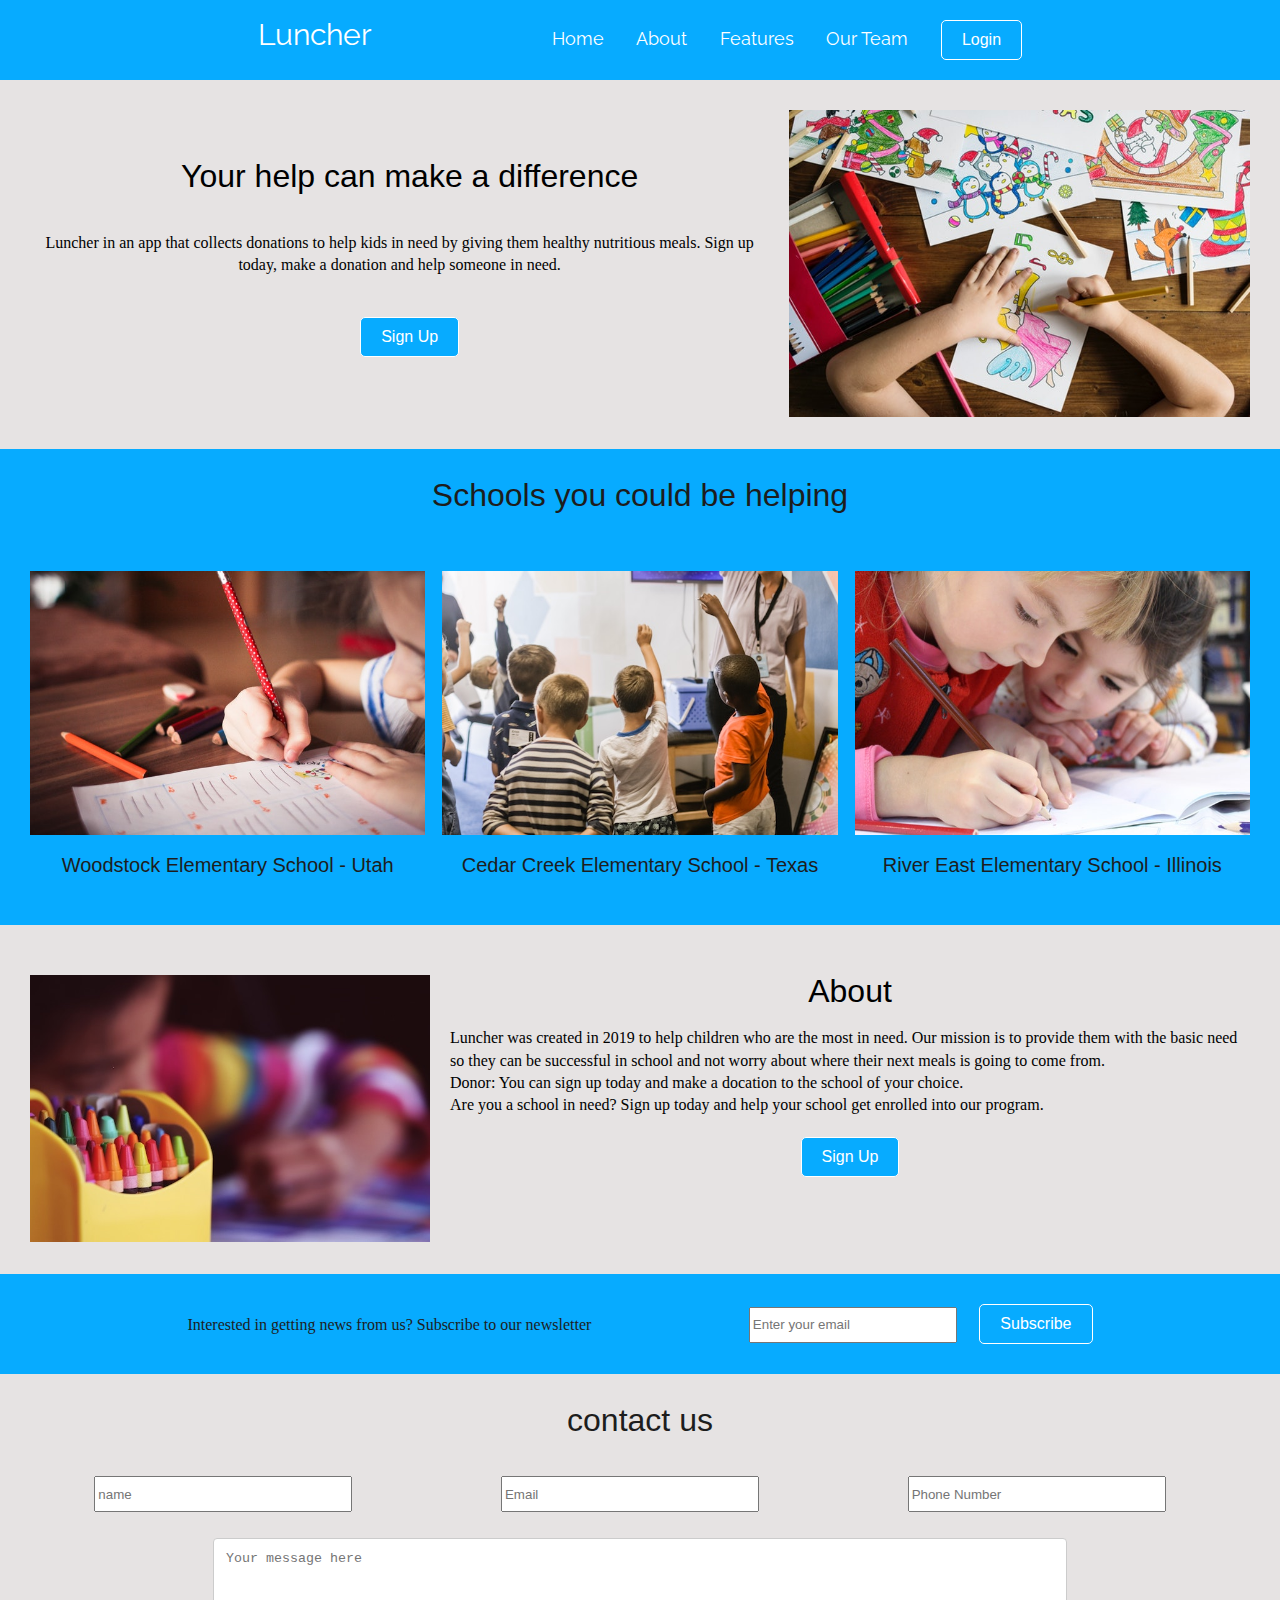
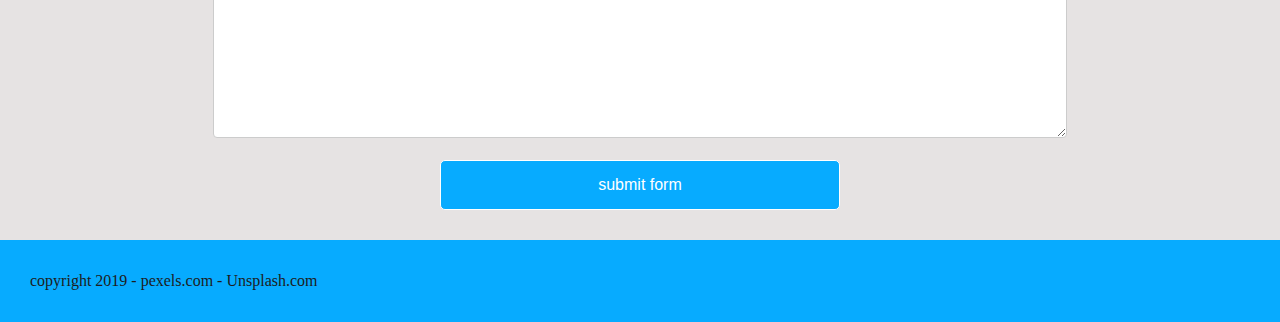
==== index.html @ b189b6d7 "worked on the padding for the pictures" ====
<!DOCTYPE html>
<html>
 <head>
    <title>Luncher</title>
    <meta charset="utf-8">
    <meta name="viewport" content="width=device-width, initial-scale=1.0">
    <link href = 'css/index.css' rel='stylesheet'>
    <style>
        @import url('https://fonts.googleapis.com/css?family=Raleway&display=swap');
     </style>
</head>

 <body>

    <div class="container">
            <div class="navigation">
                <!-- <div class="icon500"> -->
                    <h1>Luncher</h1> 
                    <a href="#"><img class="menu-icon" src="img/menu.png" alt=""/></a>
                <!-- </div> -->
                <div class="nav-links">
                    <a href="index.html">Home</a>
                    <a href="#">About</a>
                    <a href="#features">Features</a>
                    <a href="team.html">Our Team</a>
                    <button class="button">Login</button>
                </div>
            </div>  

            <div class="header">
                <div class="header-content">
                    <h2>Your help can make a difference</h2>
                    <p>Luncher in an app that collects donations to help kids in need by giving them healthy nutritious meals. Sign up today, make a donation and help someone in need.</p>
                    <button>Sign Up</button>
                </div>
                <div class="header-img">
                        <img src="img/kid-drawing-2.jpg" alt=""/>
                </div>
            </div>

            <section id="features" class="features">
                <div class="features-heading">
                    <h2>Schools you could be helping</h2>
                    
                </div>
                <div class="box-features">
                    <div class="box-features-1">
                        <img src ="img/school1.jpg" alt="picture of a child"/>
                        <h3>Woodstock Elementary School - Utah</h3>
                        <!-- <p>Lorem ipsum dolor sit amet, consectetur adipiscing elit, sed do eiusmod tempor incididunt ut labore et dolore magna aliqua.</p> -->
                    </div>
                    <div class="box-features-2" alt="picture of a child">
                        <img src ="img/school2.jpg"/>
                        <h3>Cedar Creek Elementary School - Texas</h3>
                        <!-- <p>Lorem ipsum dolor sit amet, consectetur adipiscing elit, sed do eiusmod tempor incididunt ut labore et dolore magna aliqua.</p> -->
                    </div>
                    <div class="box-features-3">
                        <img src ="img/school3.jpg" alt="picture of a child"/>
                        <h3>River East Elementary School - Illinois</h3>
                        <!-- <p>Lorem ipsum dolor sit amet, consectetur adipiscing elit, sed do eiusmod tempor incididunt ut labore et dolore magna aliqua.</p> -->
                    </div>
                </div>
            </section>

            <section class="about">
                
                <div class= "about-img">
                    <img src="img/pencils.jpg">
                </div>
                <div class="about-content">
                    <h2>About</h2>
                    <p>Luncher was created in 2019 to help children who are the most in need. Our mission is to provide them with the basic need so they can be successful in school and not worry about where their next meals is going to come from. </p>
                    <p>Donor: You can sign up today and make a docation to the school of your choice.</p>
                    <p>Are you a school in need? Sign up today and help your school get enrolled into our program.</p>
                    <button>Sign Up</button>
                </div>
            </section>

            <section class="subscribe-container">
                <!-- <div class="subs-text"> -->
                <p>Interested in getting news from us? Subscribe to our newsletter</p>
                <!-- </div> -->
                <form>
                    <input type = "text" name = "email" placeholder="Enter your email">
                    <button>Subscribe</button> 
                </form>
            </section>

            <section class="contact-container">
                <div class="contact-text">
                    <h2>contact us</h2>
                </div>
                <form class="contact-form">
                    <div class="info">
                        <input type="text" name="name" placeholder="name">
                        <input type="text" name="email" placeholder="Email">
                        <input type="text" name="phone-number" placeholder="Phone Number">
                    </div>
                    <div class="message">
                        <textarea name="subject" placeholder="Your message here" style="height:200px"></textarea>
                    </div>
                    <div class="btn-div">
                        <button class = "submit-form-btn">submit form</button>
                    </div>
                </form>
            </section>

            <footer>
                <p>copyright 2019 - pexels.com - Unsplash.com</p>
            </footer>
    </div>
    
</body>
</html>
---- css/index.css ----
/* http://meyerweb.com/eric/tools/css/reset/ 
   v2.0 | 20110126
   License: none (public domain)
*/
html,
body,
div,
span,
applet,
object,
iframe,
h1,
h2,
h3,
h4,
h5,
h6,
p,
blockquote,
pre,
a,
abbr,
acronym,
address,
big,
cite,
code,
del,
dfn,
em,
img,
ins,
kbd,
q,
s,
samp,
small,
strike,
strong,
sub,
sup,
tt,
var,
b,
u,
i,
center,
dl,
dt,
dd,
ol,
ul,
li,
fieldset,
form,
label,
legend,
table,
caption,
tbody,
tfoot,
thead,
tr,
th,
td,
article,
aside,
canvas,
details,
embed,
figure,
figcaption,
footer,
header,
hgroup,
menu,
nav,
output,
ruby,
section,
summary,
time,
mark,
audio,
video {
  margin: 0;
  padding: 0;
  border: 0;
  font-size: 100%;
  font: inherit;
  vertical-align: baseline;
}
/* HTML5 display-role reset for older browsers */
article,
aside,
details,
figcaption,
figure,
footer,
header,
hgroup,
menu,
nav,
section {
  display: block;
}
body {
  line-height: 1;
}
ol,
ul {
  list-style: none;
}
blockquote,
q {
  quotes: none;
}
blockquote:before,
blockquote:after,
q:before,
q:after {
  content: '';
  content: none;
}
table {
  border-collapse: collapse;
  border-spacing: 0;
}
html {
  font-size: 62.5%;
}
body {
  font-family: 'PT Serif', serif;
}
h1,
h2,
h3,
h4,
h5 {
  font-family: 'Russo One', sans-serif;
  font-size: 16px;
}
h2 {
  font-size: 3.2rem;
}
h3 {
  font-size: 2.8rem;
}
p {
  font-size: 1.6rem;
  line-height: 1.4;
}
img {
  max-width: 100%;
  height: auto;
}
.container {
  width: 100%;
  margin: 0 auto;
}
.navigation {
  display: flex;
  flex-direction: row;
  justify-content: center;
  background-color: #07abff;
  padding: 20px;
}
.navigation .menu-icon {
  display: none;
}
.navigation h1 {
  font-family: 'Raleway', sans-serif;
  color: white;
  font-size: 3rem;
  padding-right: 15rem;
}
.navigation a {
  font-family: 'Raleway', sans-serif;
  color: white;
  text-decoration: none;
  padding-right: 3rem;
  font-size: 1.8rem;
}
.navigation .button {
  background-color: #07abff;
  padding: 10px 20px 10px 20px;
  color: white;
  cursor: pointer;
  font-size: 1.6rem;
  border: 1px solid white;
  border-radius: 5px;
}
@media (max-width: 768px) {
  .navigation {
    display: flex;
    flex-direction: column;
    justify-content: center;
    align-items: center;
  }
  .navigation h1 {
    padding-right: 0;
    padding-bottom: 20px;
  }
}
@media (max-width: 500px) {
  .navigation a {
    padding-right: 0;
  }
  .navigation .nav-links {
    display: none;
  }
  .navigation .menu-icon {
    display: inline;
    text-align: left;
  }
  .navigation h1 {
    padding-bottom: 0;
  }
}
.header {
  padding: 3rem;
  background-color: #E6E3E3;
  display: flex;
  flex-direction: row;
}
.header .header-content {
  text-align: center;
  max-width: 80rem;
}
.header .header-content h2 {
  padding: 50px 0 40px 0;
}
.header .header-content p {
  padding-right: 2rem;
}
.header .header-content button {
  background-color: #07abff;
  padding: 10px 20px 10px 20px;
  color: white;
  cursor: pointer;
  font-size: 1.6rem;
  border: 1px solid white;
  border-radius: 5px;
  margin-top: 40px;
}
.header img {
  max-width: 100%;
  justify-content: center;
}
@media (max-width: 768px) {
  .header img {
    padding-top: 60px;
  }
  .header .header-content button {
    margin-top: 0;
  }
}
@media (max-width: 500px) {
  .header {
    display: flex;
    flex-direction: column-reverse;
  }
}
.features {
  background-color: #07abff;
  padding: 3rem;
  color: #1D1D1D;
}
.features .features-heading {
  text-align: center;
  padding-bottom: 4rem;
}
.features .features-heading h2 {
  padding-bottom: 2rem;
}
.features .box-features {
  display: flex;
  flex-direction: row;
  justify-content: space-evenly;
}
.features .box-features h3 {
  padding-bottom: 2rem;
  text-align: center;
  font-size: 2rem;
}
.features .box-features img {
  display: block;
  max-width: 100%;
  margin-left: auto;
  margin-right: auto;
  margin-bottom: 2rem;
}
.features .box-features .box-features-1,
.features .box-features .box-features-2 {
  padding-right: 1.7rem;
  text-align: justify;
}
@media (max-width: 500px) {
  .features .box-features {
    display: flex;
    flex-direction: column;
  }
}
.about {
  padding: 3rem;
  display: flex;
  flex-direction: row;
  background-color: #E6E3E3;
}
.about .about-content {
  text-align: center;
  padding-left: 2rem;
  max-width: 80rem;
}
.about h2 {
  padding: 2rem 0 2rem 0;
  text-align: center;
}
.about button {
  background-color: #07abff;
  padding: 10px 20px 10px 20px;
  color: white;
  cursor: pointer;
  font-size: 1.6rem;
  border: 1px solid white;
  border-radius: 5px;
  margin-top: 2rem;
}
.about p {
  text-align: left;
  flex-wrap: wrap;
}
.about img {
  margin-top: 2rem;
}
@media (max-width: 768px) {
  .about img {
    padding-top: 100px;
  }
}
@media (max-width: 500px) {
  .about {
    display: flex;
    flex-direction: column-reverse;
  }
}
.team-container {
  padding: 3rem;
  background-color: #07abff;
  color: #1D1D1D;
}
.team-container .team-header {
  text-align: center;
  padding-bottom: 4rem;
}
.team-container .team-header h2 {
  padding-bottom: 2rem;
}
.team-container .team-content .team {
  display: flex;
  flex-direction: row;
  justify-content: space-evenly;
}
.team-container .team-content .team img {
  max-width: 70%;
  display: block;
  margin-left: auto;
  margin-right: auto;
}
.team-container .team-content .team h4 {
  padding-top: 1rem;
  font-size: 20px;
  text-align: center;
}
.team-container .team-content .team p {
  padding-bottom: 2rem;
  text-align: center;
}
@media (max-width: 500px) {
  .team-container .team-content .team {
    display: flex;
    flex-direction: column;
  }
}
.subscribe-container {
  padding: 3rem;
  display: flex;
  flex-direction: row;
  background-color: #07abff;
  color: #1D1D1D;
  justify-content: space-evenly;
}
.subscribe-container p {
  padding-top: 1rem;
}
.subscribe-container button {
  background-color: #07abff;
  padding: 10px 20px 10px 20px;
  color: white;
  cursor: pointer;
  font-size: 1.6rem;
  border: 1px solid white;
  border-radius: 5px;
}
.subscribe-container input {
  width: 200px;
  height: 30px;
  margin-right: 2rem;
}
@media (max-width: 500px) {
}
.contact-container {
  padding: 3rem;
  background-color: #E6E3E3;
  color: #1D1D1D;
}
.contact-container h2 {
  text-align: center;
  padding-bottom: 2rem;
}
.contact-container .contact-form .info {
  display: flex;
  flex-direction: row;
  justify-content: space-around;
}
.contact-container .contact-form .message {
  text-align: center;
}
.contact-container .contact-form .message textarea {
  width: 70%;
  padding: 12px;
  border: 1px solid #ccc;
  border-radius: 4px;
  box-sizing: border-box;
  margin-top: 6px;
  margin-bottom: 20px;
}
.contact-container .contact-form input {
  margin: 20px 0 20px 0;
  width: 250px;
  height: 30px;
  margin-right: 2rem;
}
.contact-container .contact-form .btn-div {
  text-align: center;
}
.contact-container .contact-form .btn-div .submit-form-btn {
  background-color: #07abff;
  padding: 10px 20px 10px 20px;
  color: white;
  cursor: pointer;
  font-size: 1.6rem;
  border: 1px solid white;
  border-radius: 5px;
  width: 400px;
  height: 50px;
}
@media (max-width: 768px) {
  .contact-container .contact-form .info {
    display: flex;
    flex-direction: column;
  }
  .contact-container .contact-form .info input {
    text-align: center;
  }
  .contact-container .contact-form .message input {
    width: 300px;
    height: 200px;
  }
}
footer {
  padding: 3rem;
  background-color: #07abff;
  color: #1D1D1D;
}
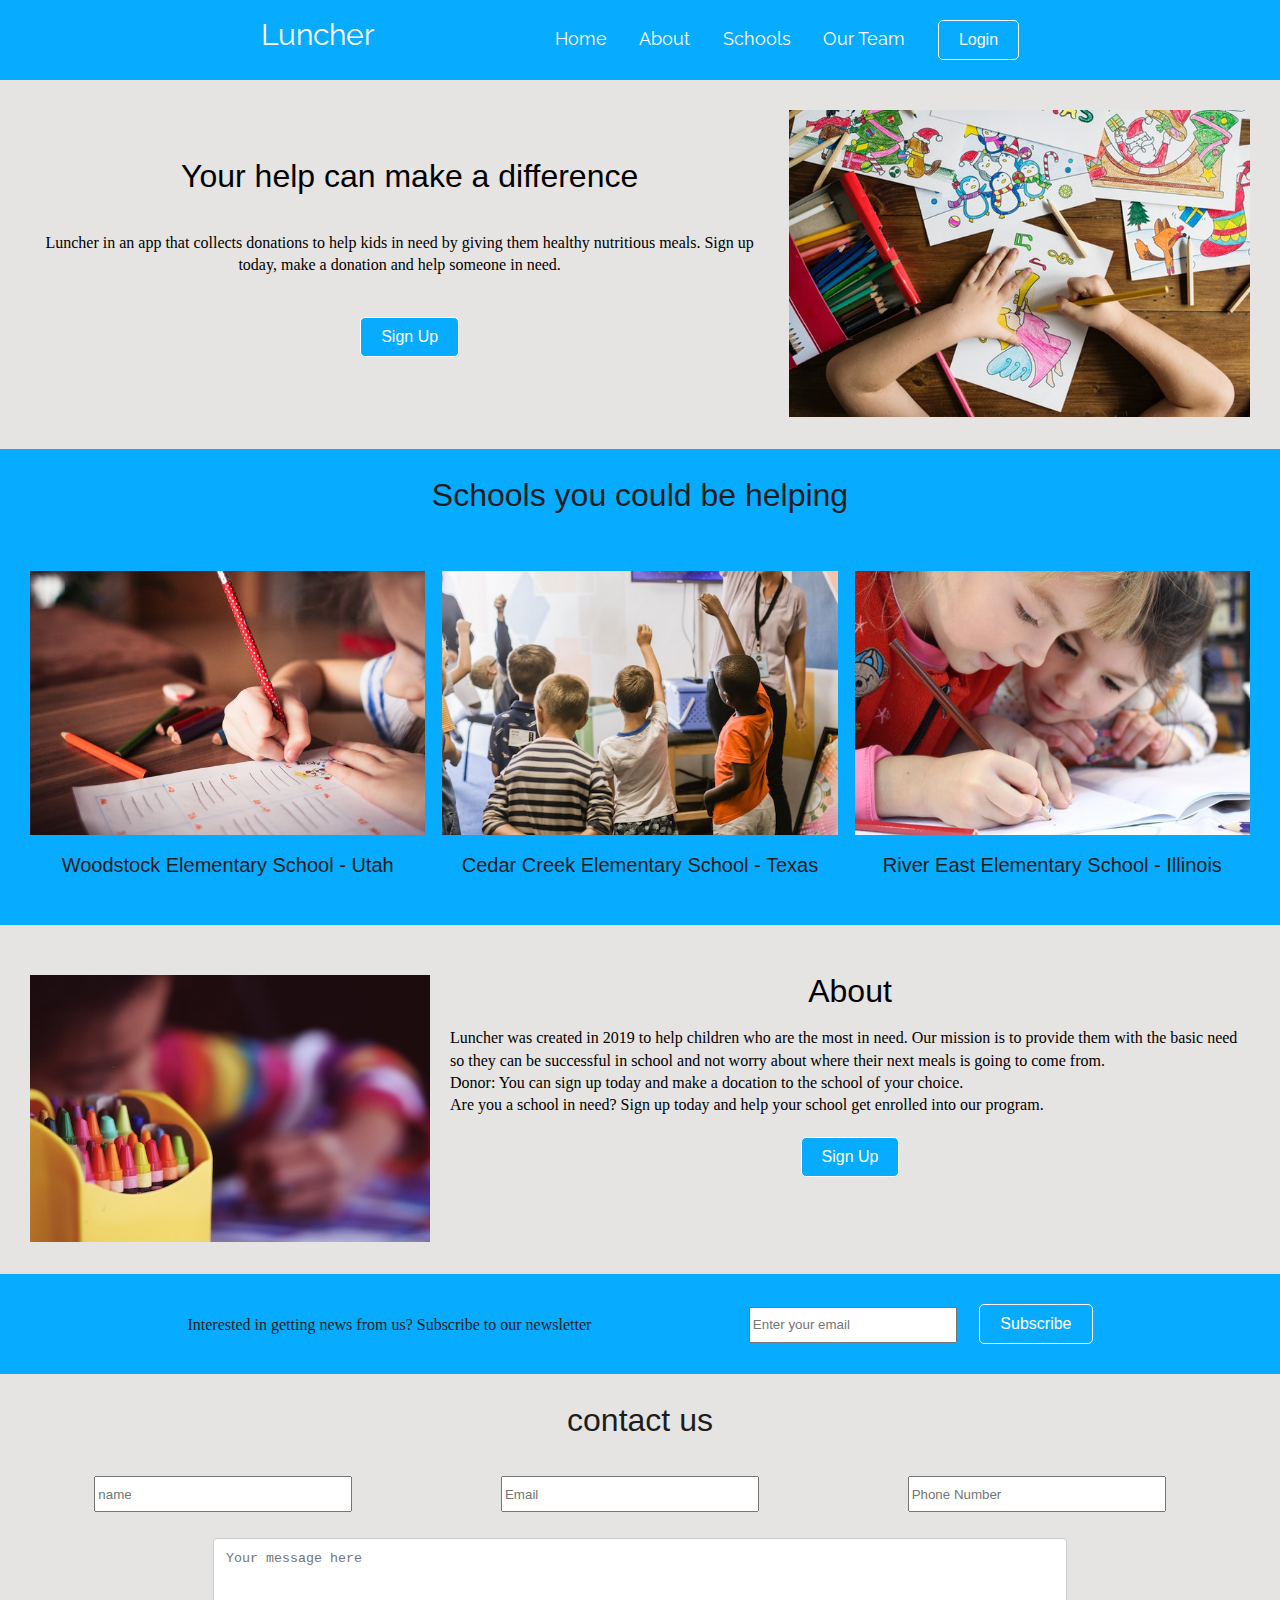
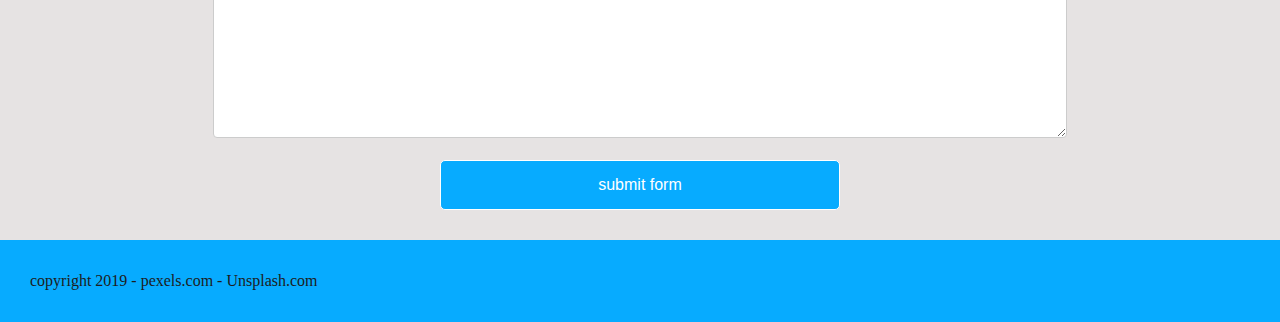
==== commit ba6b5d42: "added padding for the form on mobile version" ====
--- a/index.html
+++ b/index.html
@@ -8,6 +8,7 @@
     <style>
         @import url('https://fonts.googleapis.com/css?family=Raleway&display=swap');
      </style>
+     <script src="./JS/menu.js" async></script>
 </head>
 
  <body>
@@ -18,10 +19,11 @@
                     <h1>Luncher</h1> 
                     <a href="#"><img class="menu-icon" src="img/menu.png" alt=""/></a>
                 <!-- </div> -->
+
                 <div class="nav-links">
                     <a href="index.html">Home</a>
-                    <a href="#">About</a>
-                    <a href="#features">Features</a>
+                    <a href="#about">About</a>
+                    <a href="#features">Schools</a>
                     <a href="team.html">Our Team</a>
                     <button class="button">Login</button>
                 </div>
@@ -62,7 +64,7 @@
                 </div>
             </section>
 
-            <section class="about">
+            <section id="about" class="about">
                 
                 <div class= "about-img">
                     <img src="img/pencils.jpg">
--- a/css/index.css
+++ b/css/index.css
@@ -190,6 +190,9 @@
   border: 1px solid white;
   border-radius: 5px;
 }
+.navigation .menu-open {
+  display: block;
+}
 @media (max-width: 768px) {
   .navigation {
     display: flex;
@@ -461,7 +464,7 @@
     flex-direction: column;
   }
   .contact-container .contact-form .info input {
-    text-align: center;
+    margin-left: 9rem;
   }
   .contact-container .contact-form .message input {
     width: 300px;
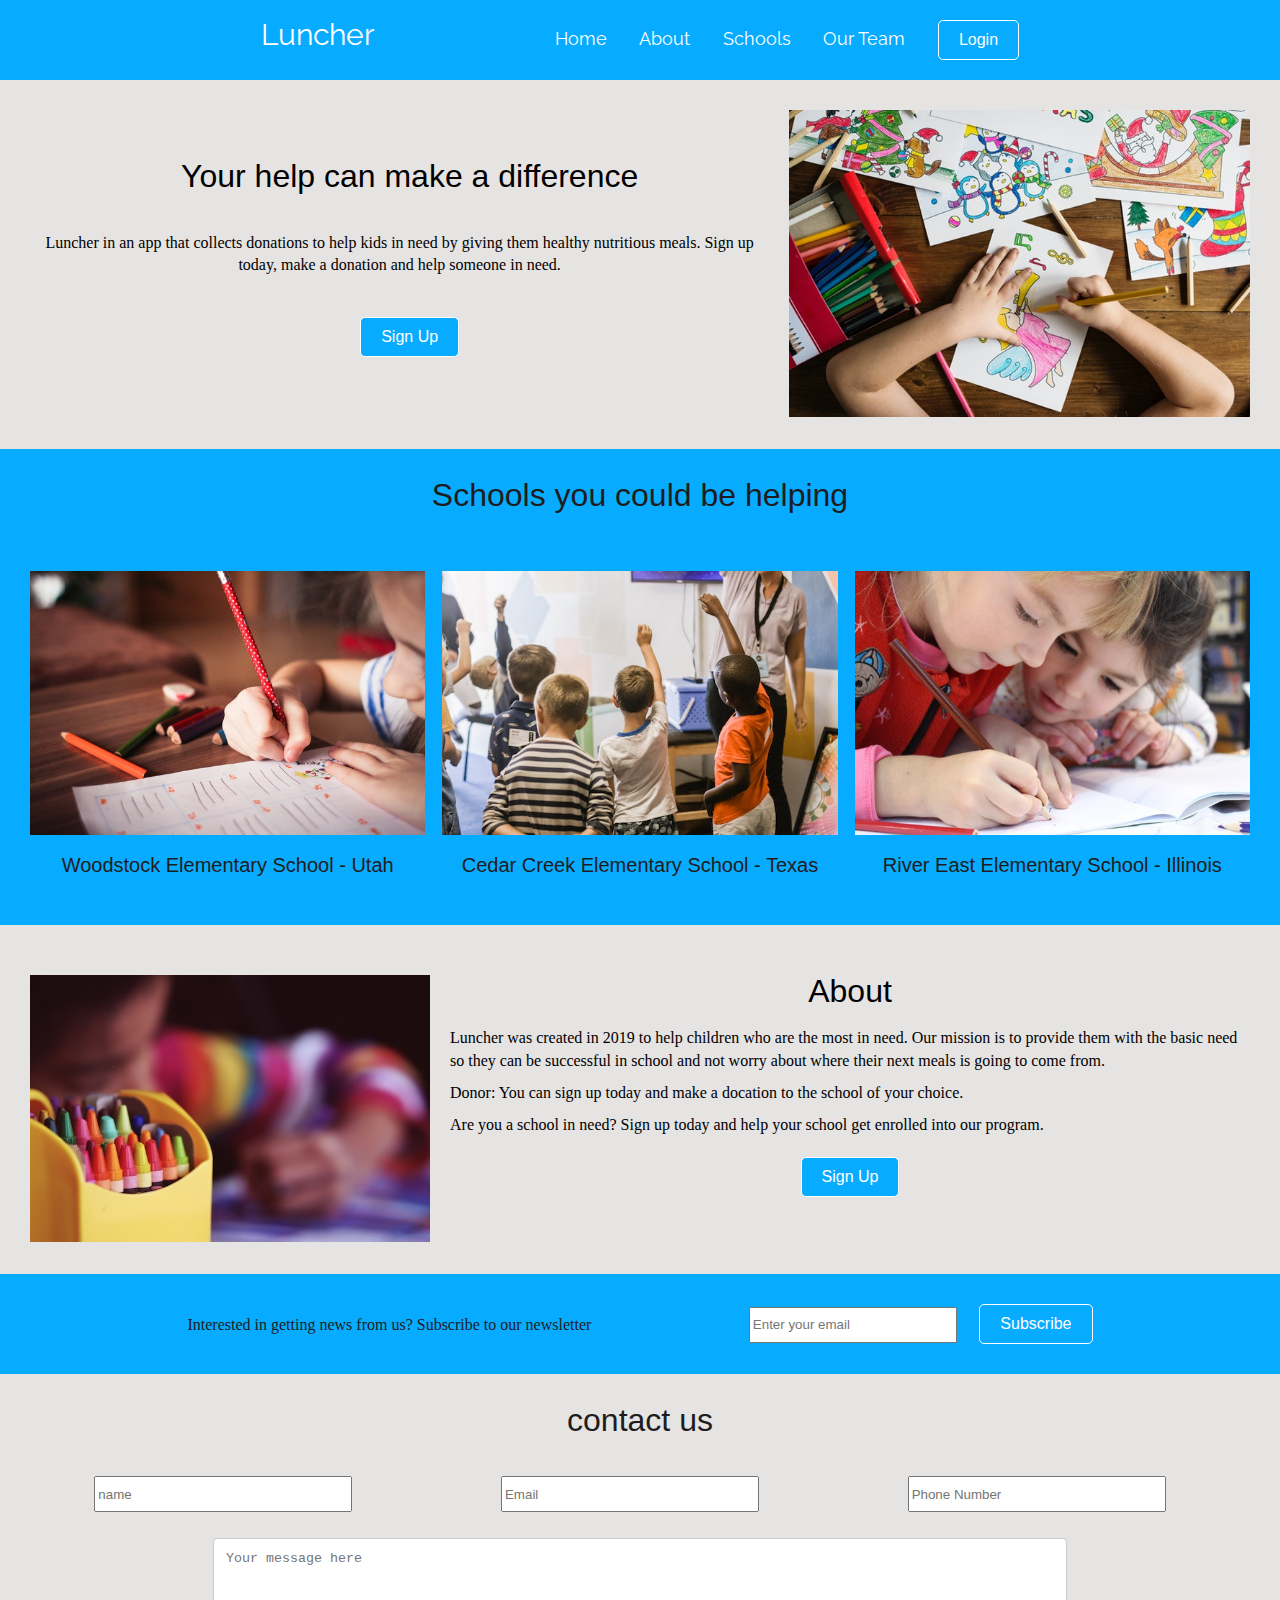
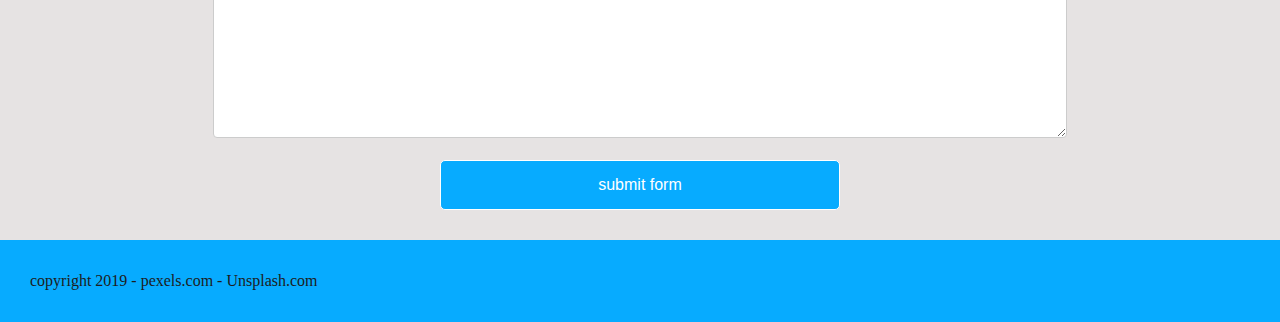
==== commit 92039c4d: "added the dropdown menu in JS file" ====
--- a/index.html
+++ b/index.html
@@ -72,8 +72,10 @@
                 <div class="about-content">
                     <h2>About</h2>
                     <p>Luncher was created in 2019 to help children who are the most in need. Our mission is to provide them with the basic need so they can be successful in school and not worry about where their next meals is going to come from. </p>
-                    <p>Donor: You can sign up today and make a docation to the school of your choice.</p>
-                    <p>Are you a school in need? Sign up today and help your school get enrolled into our program.</p>
+                    <br>
+                    <p><b>Donor</b>: You can sign up today and make a docation to the school of your choice.</p>
+                    <br>
+                    <p><strong>Are you a school in need?</strong> Sign up today and help your school get enrolled into our program.</p>
                     <button>Sign Up</button>
                 </div>
             </section>
--- a/css/index.css
+++ b/css/index.css
@@ -190,9 +190,6 @@
   border: 1px solid white;
   border-radius: 5px;
 }
-.navigation .menu-open {
-  display: block;
-}
 @media (max-width: 768px) {
   .navigation {
     display: flex;
@@ -208,9 +205,19 @@
 @media (max-width: 500px) {
   .navigation a {
     padding-right: 0;
+    padding-bottom: 1rem;
+  }
+  .navigation a:hover {
+    text-decoration: aliceblue;
   }
   .navigation .nav-links {
     display: none;
+  }
+  .navigation .menu-open {
+    display: flex;
+    flex-direction: column;
+    border: 1px solid white;
+    padding: 2rem;
   }
   .navigation .menu-icon {
     display: inline;
@@ -337,9 +344,6 @@
   margin-top: 2rem;
 }
 @media (max-width: 768px) {
-  .about img {
-    padding-top: 100px;
-  }
 }
 @media (max-width: 500px) {
   .about {
@@ -431,7 +435,7 @@
 }
 .contact-container .contact-form .message textarea {
   width: 70%;
-  padding: 12px;
+  padding: 1.2rem;
   border: 1px solid #ccc;
   border-radius: 4px;
   box-sizing: border-box;
@@ -455,8 +459,8 @@
   font-size: 1.6rem;
   border: 1px solid white;
   border-radius: 5px;
-  width: 400px;
-  height: 50px;
+  width: 40rem;
+  height: 5rem;
 }
 @media (max-width: 768px) {
   .contact-container .contact-form .info {
@@ -467,8 +471,8 @@
     margin-left: 9rem;
   }
   .contact-container .contact-form .message input {
-    width: 300px;
-    height: 200px;
+    width: 30rem;
+    height: 20rem;
   }
 }
 footer {
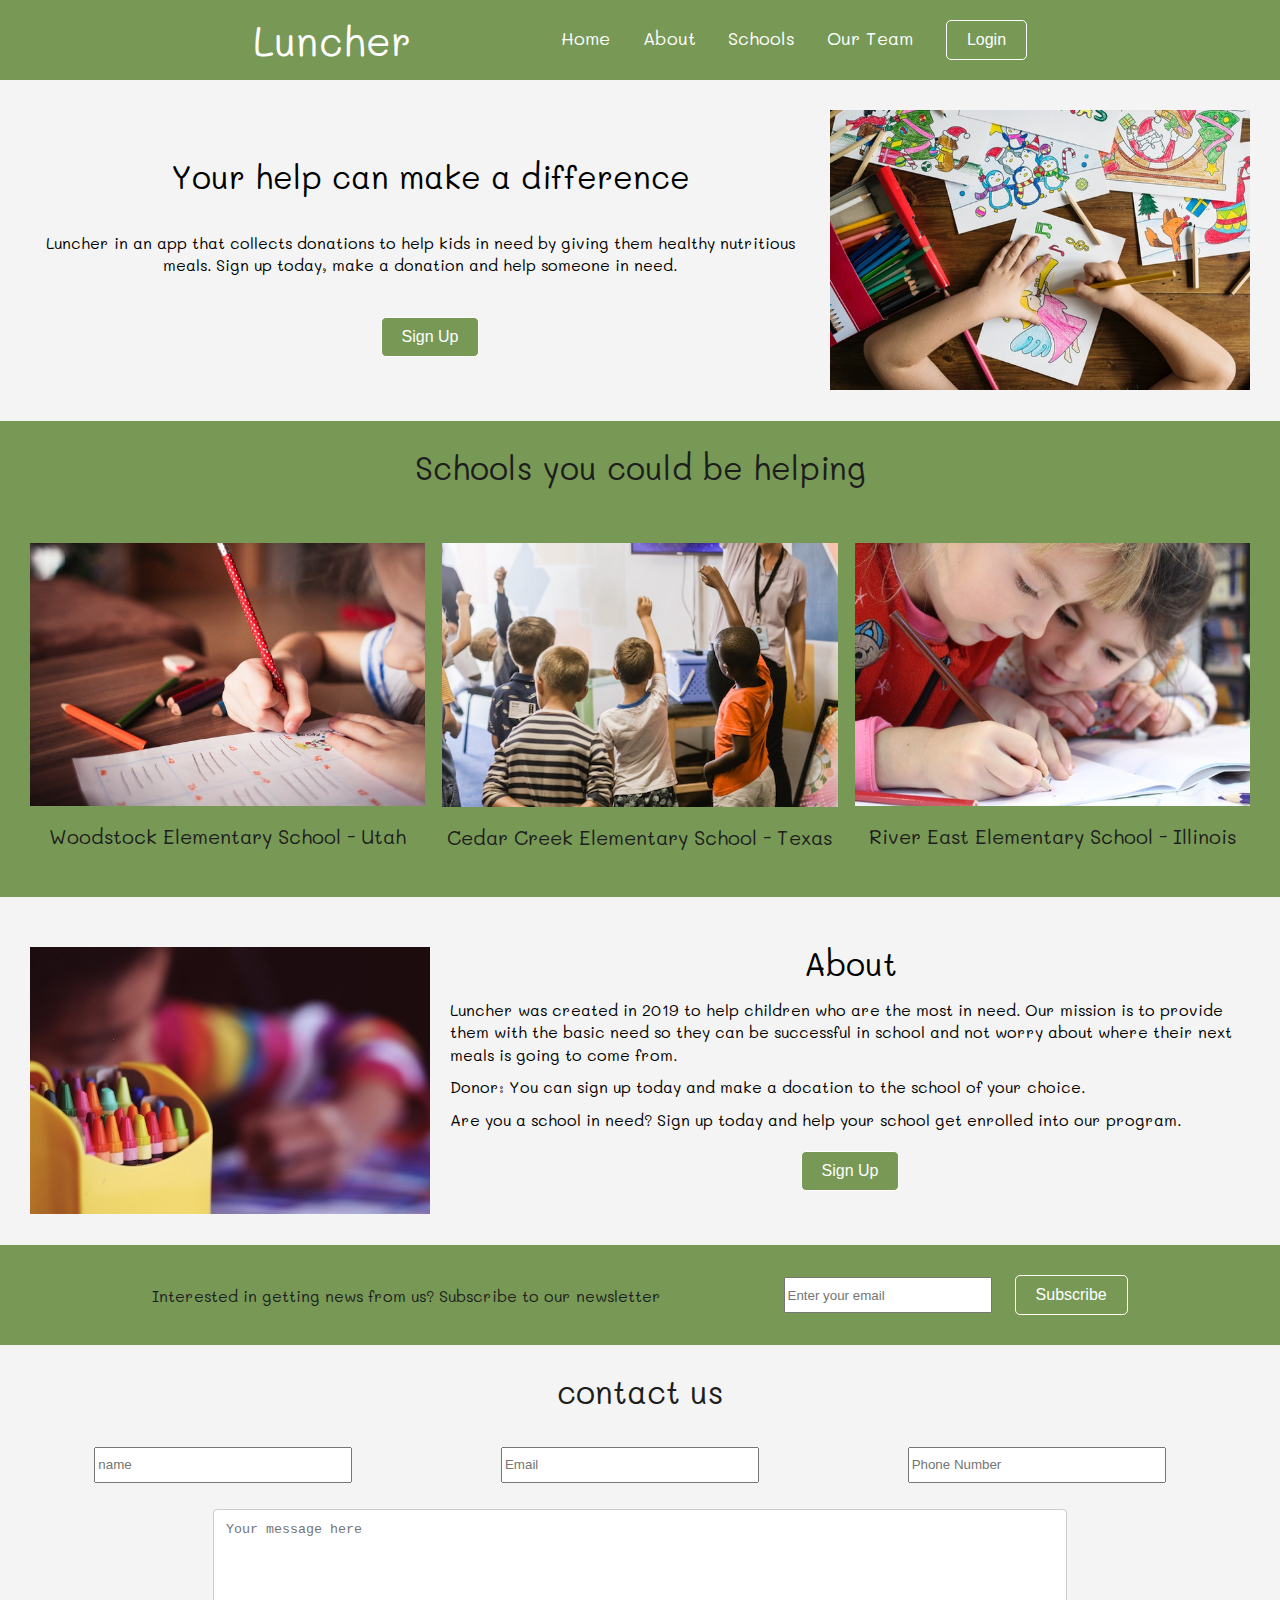
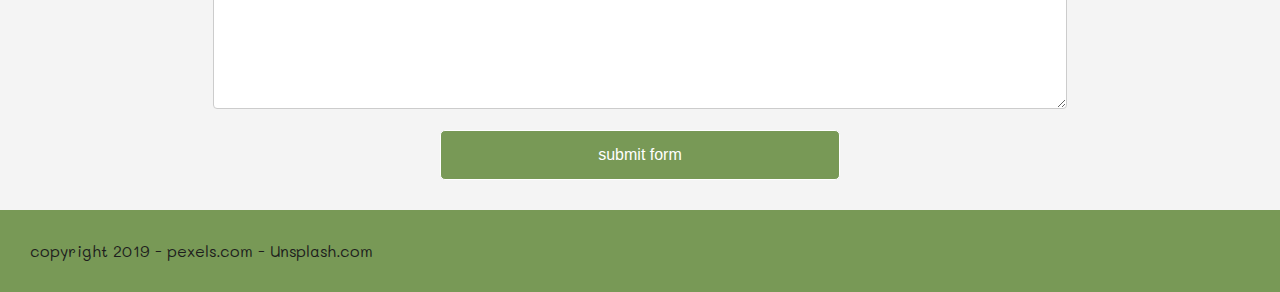
==== commit 951629ca: "fixed the menu in mobile version and the login button on navigation" ====
--- a/index.html
+++ b/index.html
@@ -7,6 +7,7 @@
     <link href = 'css/index.css' rel='stylesheet'>
     <style>
         @import url('https://fonts.googleapis.com/css?family=Raleway&display=swap');
+        @import url('https://fonts.googleapis.com/css?family=Mali&display=swap');
      </style>
      <script src="./JS/menu.js" async></script>
 </head>
@@ -15,11 +16,8 @@
 
     <div class="container">
             <div class="navigation">
-                <!-- <div class="icon500"> -->
                     <h1>Luncher</h1> 
-                    <a href="#"><img class="menu-icon" src="img/menu.png" alt=""/></a>
-                <!-- </div> -->
-
+                    <!-- <a href="#"><img class="menu-icon" src="img/menu.png" alt=""/></a> -->
                 <div class="nav-links">
                     <a href="index.html">Home</a>
                     <a href="#about">About</a>
@@ -28,6 +26,21 @@
                     <button class="button">Login</button>
                 </div>
             </div>  
+
+            <div class="nav-mobile">
+                <div class="menu-btn">
+                <a href="#"><img class="menu-icon" src="img/menu.png" alt=""/></a>
+                <div class="nav-links2">
+                        <a href="index.html">Home</a>
+                        <a href="#about">About</a>
+                        <a href="#features">Schools</a>
+                        <a href="team.html">Our Team</a>
+                </div>
+                    </div>
+                <h1>Luncher</h1> 
+                <button class="button">Login</button>
+            </div>
+
 
             <div class="header">
                 <div class="header-content">
@@ -96,9 +109,9 @@
                 </div>
                 <form class="contact-form">
                     <div class="info">
-                        <input type="text" name="name" placeholder="name">
-                        <input type="text" name="email" placeholder="Email">
-                        <input type="text" name="phone-number" placeholder="Phone Number">
+                        <input class="input" type="text" name="name" placeholder="name">
+                        <input class="input" type="text" name="email" placeholder="Email">
+                        <input class="input" type="text" name="phone-number" placeholder="Phone Number">
                     </div>
                     <div class="message">
                         <textarea name="subject" placeholder="Your message here" style="height:200px"></textarea>
--- a/css/index.css
+++ b/css/index.css
@@ -130,7 +130,7 @@
   font-size: 62.5%;
 }
 body {
-  font-family: 'PT Serif', serif;
+  font-family: 'Mali', cursive;
 }
 h1,
 h2,
@@ -162,27 +162,30 @@
   display: flex;
   flex-direction: row;
   justify-content: center;
-  background-color: #07abff;
+  background-color: #789956;
   padding: 20px;
 }
 .navigation .menu-icon {
   display: none;
 }
 .navigation h1 {
-  font-family: 'Raleway', sans-serif;
-  color: white;
-  font-size: 3rem;
+  font-family: 'Mali', cursive;
+  color: white;
+  font-size: 4rem;
   padding-right: 15rem;
 }
 .navigation a {
-  font-family: 'Raleway', sans-serif;
+  font-family: 'Mali', cursive;
   color: white;
   text-decoration: none;
   padding-right: 3rem;
   font-size: 1.8rem;
 }
+.navigation a:hover {
+  color: black;
+}
 .navigation .button {
-  background-color: #07abff;
+  background-color: #789956;
   padding: 10px 20px 10px 20px;
   color: white;
   cursor: pointer;
@@ -203,33 +206,87 @@
   }
 }
 @media (max-width: 500px) {
+  .navigation {
+    display: none;
+  }
   .navigation a {
     padding-right: 0;
-    padding-bottom: 1rem;
-  }
-  .navigation a:hover {
-    text-decoration: aliceblue;
   }
   .navigation .nav-links {
     display: none;
   }
-  .navigation .menu-open {
-    display: flex;
-    flex-direction: column;
-    border: 1px solid white;
-    padding: 2rem;
-  }
-  .navigation .menu-icon {
-    display: inline;
-    text-align: left;
-  }
   .navigation h1 {
     padding-bottom: 0;
   }
+  .navigation .team-menu {
+    margin-top: 2rem;
+  }
+  .navigation .team-menu button {
+    margin-left: 10rem;
+  }
+}
+.nav-mobile {
+  display: none;
+}
+@media (max-width: 500px) {
+  .nav-mobile {
+    height: 100px;
+    display: flex;
+    flex-direction: row;
+    justify-content: space-around;
+    background-color: #789956;
+  }
+  .nav-mobile .nav-links2 {
+    display: none;
+    margin-top: 70px;
+    background-color: #789956;
+    border: none;
+    padding: 1rem;
+  }
+  .nav-mobile .nav-links2 a {
+    color: white;
+    text-decoration: none;
+    font-size: 2rem;
+    padding-bottom: 1rem;
+  }
+  .nav-mobile .nav-links2 a:hover {
+    color: black;
+  }
+  .nav-mobile h1 {
+    font-family: 'Mali', cursive;
+    color: white;
+    font-size: 4rem;
+    padding-top: 2.5rem;
+  }
+  .nav-mobile .menu-open {
+    display: flex;
+    flex-direction: column;
+    position: absolute;
+    z-index: 99;
+    border: 1px solid white;
+  }
+  .nav-mobile .menu-btn {
+    display: flex;
+    flex-direction: column;
+  }
+  .nav-mobile .menu-icon {
+    display: inline;
+    margin-top: 2.5rem;
+  }
+  .nav-mobile .button {
+    background-color: #789956;
+    padding: 0 2rem 0 2rem;
+    margin: 3rem 0 3rem 0;
+    color: white;
+    cursor: pointer;
+    font-size: 1.6rem;
+    border: 1px solid white;
+    border-radius: 5px;
+  }
 }
 .header {
   padding: 3rem;
-  background-color: #E6E3E3;
+  background-color: #F4F4F4;
   display: flex;
   flex-direction: row;
 }
@@ -239,12 +296,13 @@
 }
 .header .header-content h2 {
   padding: 50px 0 40px 0;
+  font-family: 'Mali', cursive;
 }
 .header .header-content p {
   padding-right: 2rem;
 }
 .header .header-content button {
-  background-color: #07abff;
+  background-color: #789956;
   padding: 10px 20px 10px 20px;
   color: white;
   cursor: pointer;
@@ -258,9 +316,6 @@
   justify-content: center;
 }
 @media (max-width: 768px) {
-  .header img {
-    padding-top: 60px;
-  }
   .header .header-content button {
     margin-top: 0;
   }
@@ -270,9 +325,12 @@
     display: flex;
     flex-direction: column-reverse;
   }
+  .header .header-content button {
+    margin-top: 2rem;
+  }
 }
 .features {
-  background-color: #07abff;
+  background-color: #789956;
   padding: 3rem;
   color: #1D1D1D;
 }
@@ -282,6 +340,7 @@
 }
 .features .features-heading h2 {
   padding-bottom: 2rem;
+  font-family: 'Mali', cursive;
 }
 .features .box-features {
   display: flex;
@@ -292,6 +351,7 @@
   padding-bottom: 2rem;
   text-align: center;
   font-size: 2rem;
+  font-family: 'Mali', cursive;
 }
 .features .box-features img {
   display: block;
@@ -315,7 +375,7 @@
   padding: 3rem;
   display: flex;
   flex-direction: row;
-  background-color: #E6E3E3;
+  background-color: #F4F4F4;
 }
 .about .about-content {
   text-align: center;
@@ -325,9 +385,10 @@
 .about h2 {
   padding: 2rem 0 2rem 0;
   text-align: center;
+  font-family: 'Mali', cursive;
 }
 .about button {
-  background-color: #07abff;
+  background-color: #789956;
   padding: 10px 20px 10px 20px;
   color: white;
   cursor: pointer;
@@ -353,7 +414,7 @@
 }
 .team-container {
   padding: 3rem;
-  background-color: #07abff;
+  background-color: #789956;
   color: #1D1D1D;
 }
 .team-container .team-header {
@@ -393,7 +454,7 @@
   padding: 3rem;
   display: flex;
   flex-direction: row;
-  background-color: #07abff;
+  background-color: #789956;
   color: #1D1D1D;
   justify-content: space-evenly;
 }
@@ -401,7 +462,7 @@
   padding-top: 1rem;
 }
 .subscribe-container button {
-  background-color: #07abff;
+  background-color: #789956;
   padding: 10px 20px 10px 20px;
   color: white;
   cursor: pointer;
@@ -418,12 +479,13 @@
 }
 .contact-container {
   padding: 3rem;
-  background-color: #E6E3E3;
+  background-color: #F4F4F4;
   color: #1D1D1D;
 }
 .contact-container h2 {
   text-align: center;
   padding-bottom: 2rem;
+  font-family: 'Mali', cursive;
 }
 .contact-container .contact-form .info {
   display: flex;
@@ -452,7 +514,7 @@
   text-align: center;
 }
 .contact-container .contact-form .btn-div .submit-form-btn {
-  background-color: #07abff;
+  background-color: #789956;
   padding: 10px 20px 10px 20px;
   color: white;
   cursor: pointer;
@@ -466,9 +528,10 @@
   .contact-container .contact-form .info {
     display: flex;
     flex-direction: column;
-  }
-  .contact-container .contact-form .info input {
-    margin-left: 9rem;
+    text-align: center;
+  }
+  .contact-container .contact-form .info .input {
+    margin: 1rem auto;
   }
   .contact-container .contact-form .message input {
     width: 30rem;
@@ -477,6 +540,6 @@
 }
 footer {
   padding: 3rem;
-  background-color: #07abff;
+  background-color: #789956;
   color: #1D1D1D;
 }
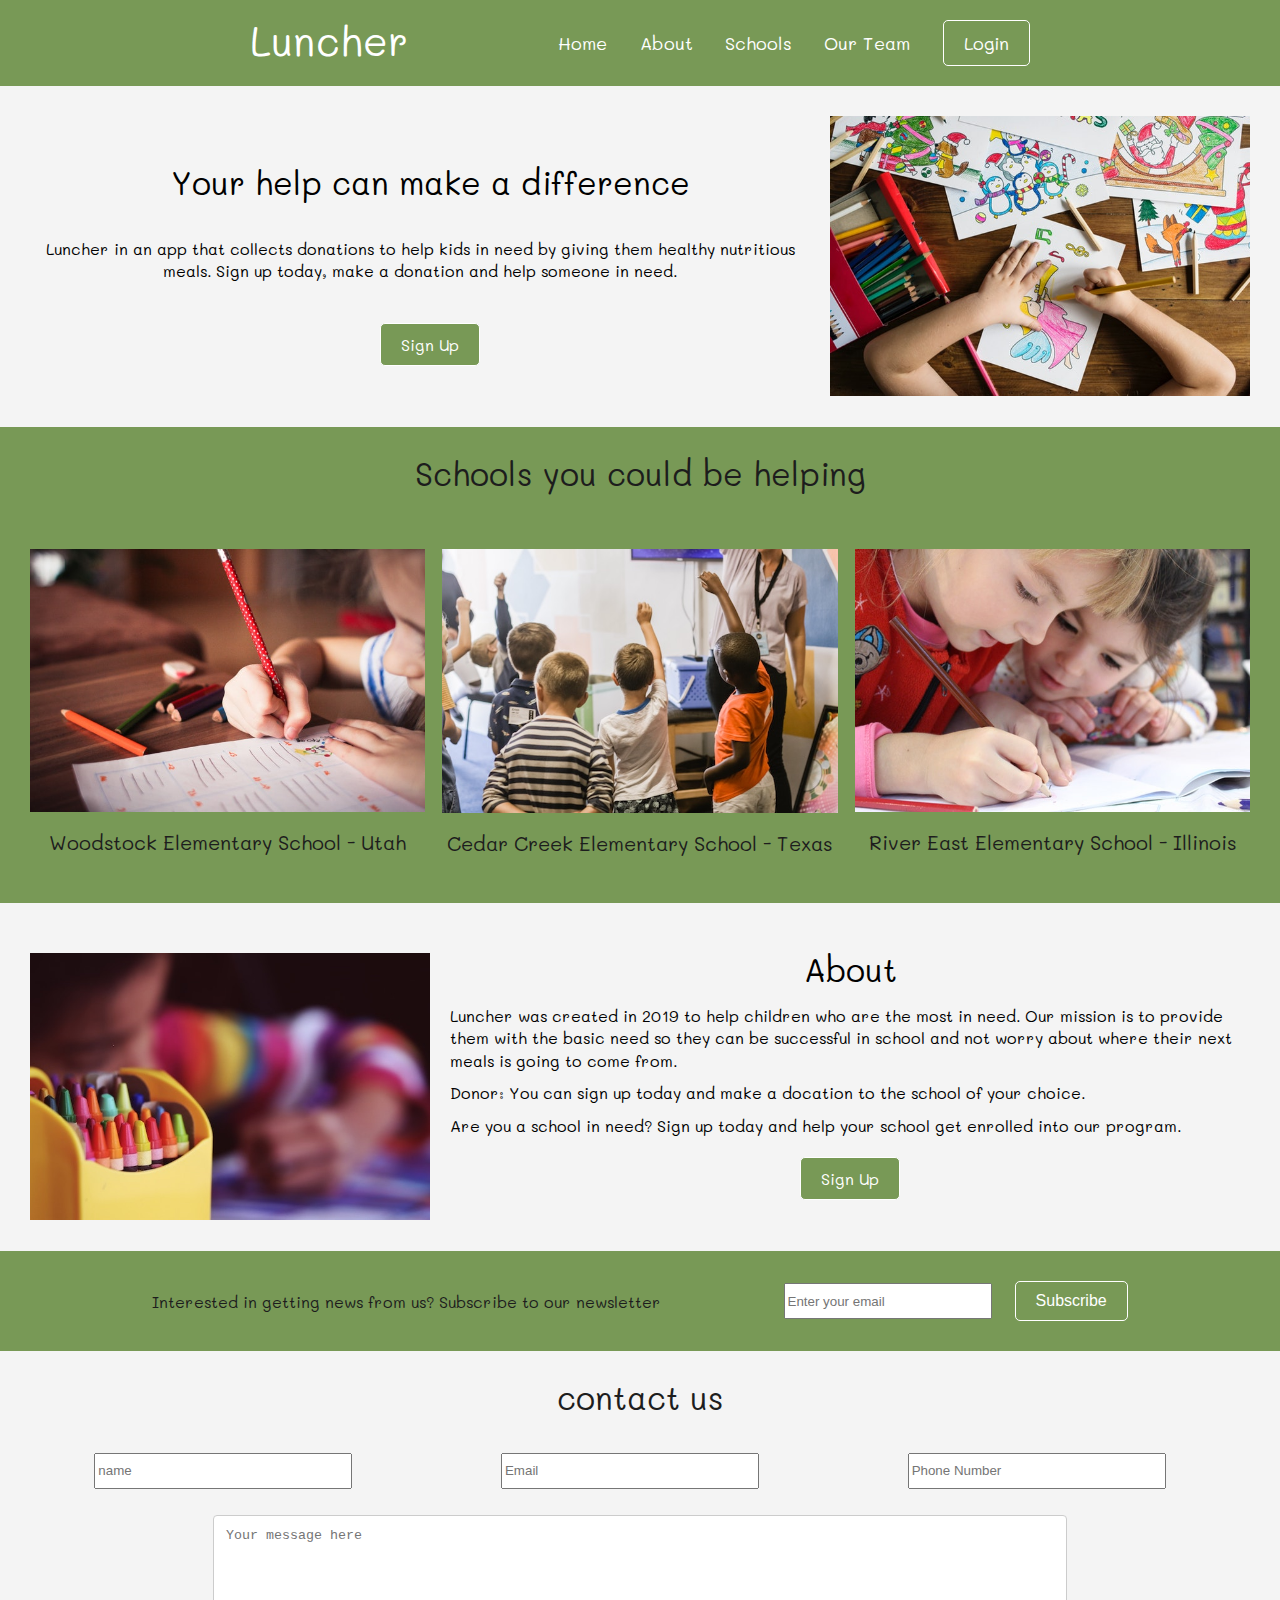
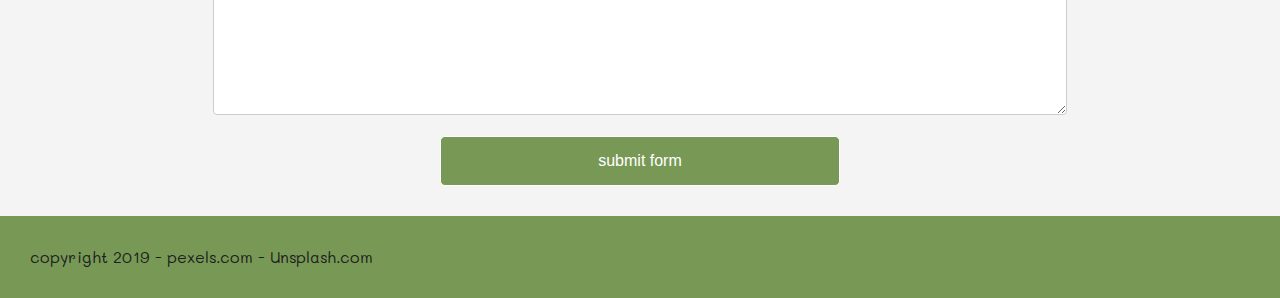
==== commit 283c5266: "added le links to the buttons and re-styled the buttons" ====
--- a/index.html
+++ b/index.html
@@ -23,7 +23,7 @@
                     <a href="#about">About</a>
                     <a href="#features">Schools</a>
                     <a href="team.html">Our Team</a>
-                    <button class="button">Login</button>
+                    <button class="button"><a href="https://luncher-donate-meals.netlify.com/login">Login</a></button>
                 </div>
             </div>  
 
@@ -38,7 +38,7 @@
                 </div>
                     </div>
                 <h1>Luncher</h1> 
-                <button class="button">Login</button>
+                <button class="button"><a href="https://luncher-donate-meals.netlify.com/login">Login</a></button>
             </div>
 
 
@@ -46,7 +46,7 @@
                 <div class="header-content">
                     <h2>Your help can make a difference</h2>
                     <p>Luncher in an app that collects donations to help kids in need by giving them healthy nutritious meals. Sign up today, make a donation and help someone in need.</p>
-                    <button>Sign Up</button>
+                    <button class="button"><a href="https://luncher-donate-meals.netlify.com/register">Sign Up</a></button>
                 </div>
                 <div class="header-img">
                         <img src="img/kid-drawing-2.jpg" alt=""/>
@@ -89,7 +89,7 @@
                     <p><b>Donor</b>: You can sign up today and make a docation to the school of your choice.</p>
                     <br>
                     <p><strong>Are you a school in need?</strong> Sign up today and help your school get enrolled into our program.</p>
-                    <button>Sign Up</button>
+                    <button class="button"><a href="https://luncher-donate-meals.netlify.com/register">Sign Up</a></button>
                 </div>
             </section>
 
--- a/css/index.css
+++ b/css/index.css
@@ -193,6 +193,9 @@
   border: 1px solid white;
   border-radius: 5px;
 }
+.navigation .button a {
+  padding-right: 0;
+}
 @media (max-width: 768px) {
   .navigation {
     display: flex;
@@ -208,21 +211,6 @@
 @media (max-width: 500px) {
   .navigation {
     display: none;
-  }
-  .navigation a {
-    padding-right: 0;
-  }
-  .navigation .nav-links {
-    display: none;
-  }
-  .navigation h1 {
-    padding-bottom: 0;
-  }
-  .navigation .team-menu {
-    margin-top: 2rem;
-  }
-  .navigation .team-menu button {
-    margin-left: 10rem;
   }
 }
 .nav-mobile {
@@ -277,11 +265,15 @@
     background-color: #789956;
     padding: 0 2rem 0 2rem;
     margin: 3rem 0 3rem 0;
-    color: white;
     cursor: pointer;
     font-size: 1.6rem;
     border: 1px solid white;
     border-radius: 5px;
+  }
+  .nav-mobile .button a {
+    color: white;
+    text-decoration: none;
+    font-family: 'Mali', cursive;
   }
 }
 .header {
@@ -310,6 +302,11 @@
   border: 1px solid white;
   border-radius: 5px;
   margin-top: 40px;
+}
+.header .header-content button a {
+  text-decoration: none;
+  color: white;
+  font-family: 'Mali', cursive;
 }
 .header img {
   max-width: 100%;
@@ -396,6 +393,11 @@
   border: 1px solid white;
   border-radius: 5px;
   margin-top: 2rem;
+}
+.about button a {
+  text-decoration: none;
+  color: white;
+  font-family: 'Mali', cursive;
 }
 .about p {
   text-align: left;
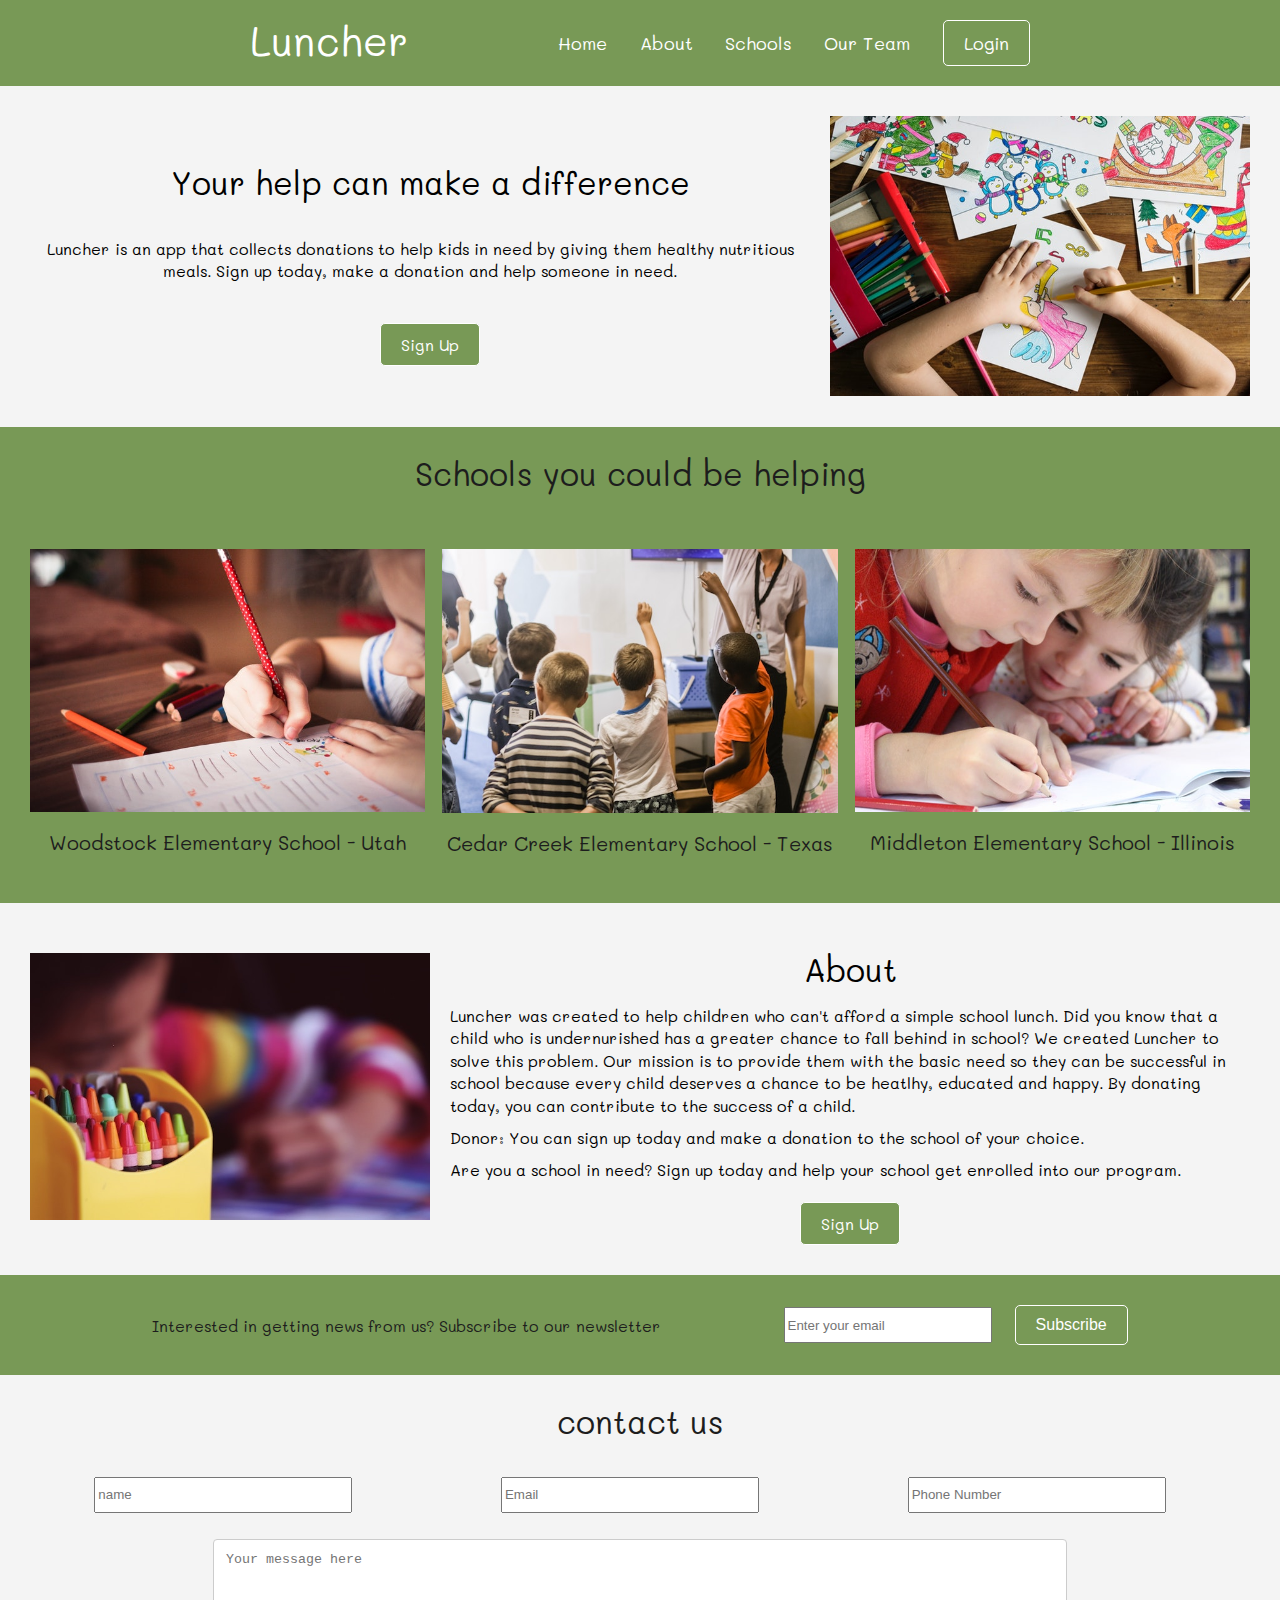
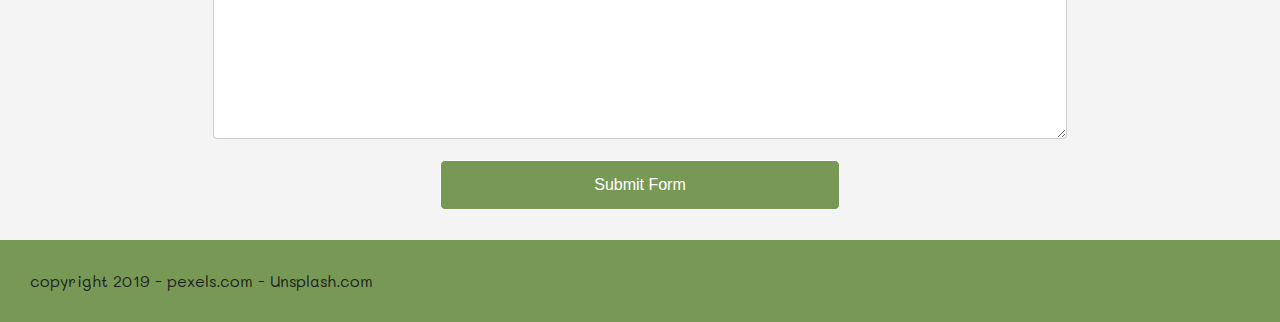
==== commit 86ece89b: "changed some html text - fixed some spelling errors" ====
--- a/index.html
+++ b/index.html
@@ -45,7 +45,7 @@
             <div class="header">
                 <div class="header-content">
                     <h2>Your help can make a difference</h2>
-                    <p>Luncher in an app that collects donations to help kids in need by giving them healthy nutritious meals. Sign up today, make a donation and help someone in need.</p>
+                    <p>Luncher is an app that collects donations to help kids in need by giving them healthy nutritious meals. Sign up today, make a donation and help someone in need.</p>
                     <button class="button"><a href="https://luncher-donate-meals.netlify.com/register">Sign Up</a></button>
                 </div>
                 <div class="header-img">
@@ -71,7 +71,7 @@
                     </div>
                     <div class="box-features-3">
                         <img src ="img/school3.jpg" alt="picture of a child"/>
-                        <h3>River East Elementary School - Illinois</h3>
+                        <h3>Middleton Elementary School - Illinois</h3>
                         <!-- <p>Lorem ipsum dolor sit amet, consectetur adipiscing elit, sed do eiusmod tempor incididunt ut labore et dolore magna aliqua.</p> -->
                     </div>
                 </div>
@@ -84,9 +84,9 @@
                 </div>
                 <div class="about-content">
                     <h2>About</h2>
-                    <p>Luncher was created in 2019 to help children who are the most in need. Our mission is to provide them with the basic need so they can be successful in school and not worry about where their next meals is going to come from. </p>
+                    <p>Luncher was created to help children who can't afford a simple school lunch. Did you know that a child who is undernurished has a greater chance to fall behind in school? We created Luncher to solve this problem. Our mission is to provide them with the basic need so they can be successful in school because every child deserves a chance to be heatlhy, educated and happy. By donating today, you can contribute to the success of a child. </p>
                     <br>
-                    <p><b>Donor</b>: You can sign up today and make a docation to the school of your choice.</p>
+                    <p><b>Donor</b>: You can sign up today and make a donation to the school of your choice.</p>
                     <br>
                     <p><strong>Are you a school in need?</strong> Sign up today and help your school get enrolled into our program.</p>
                     <button class="button"><a href="https://luncher-donate-meals.netlify.com/register">Sign Up</a></button>
@@ -117,7 +117,7 @@
                         <textarea name="subject" placeholder="Your message here" style="height:200px"></textarea>
                     </div>
                     <div class="btn-div">
-                        <button class = "submit-form-btn">submit form</button>
+                        <button class = "submit-form-btn">Submit Form</button>
                     </div>
                 </form>
             </section>
